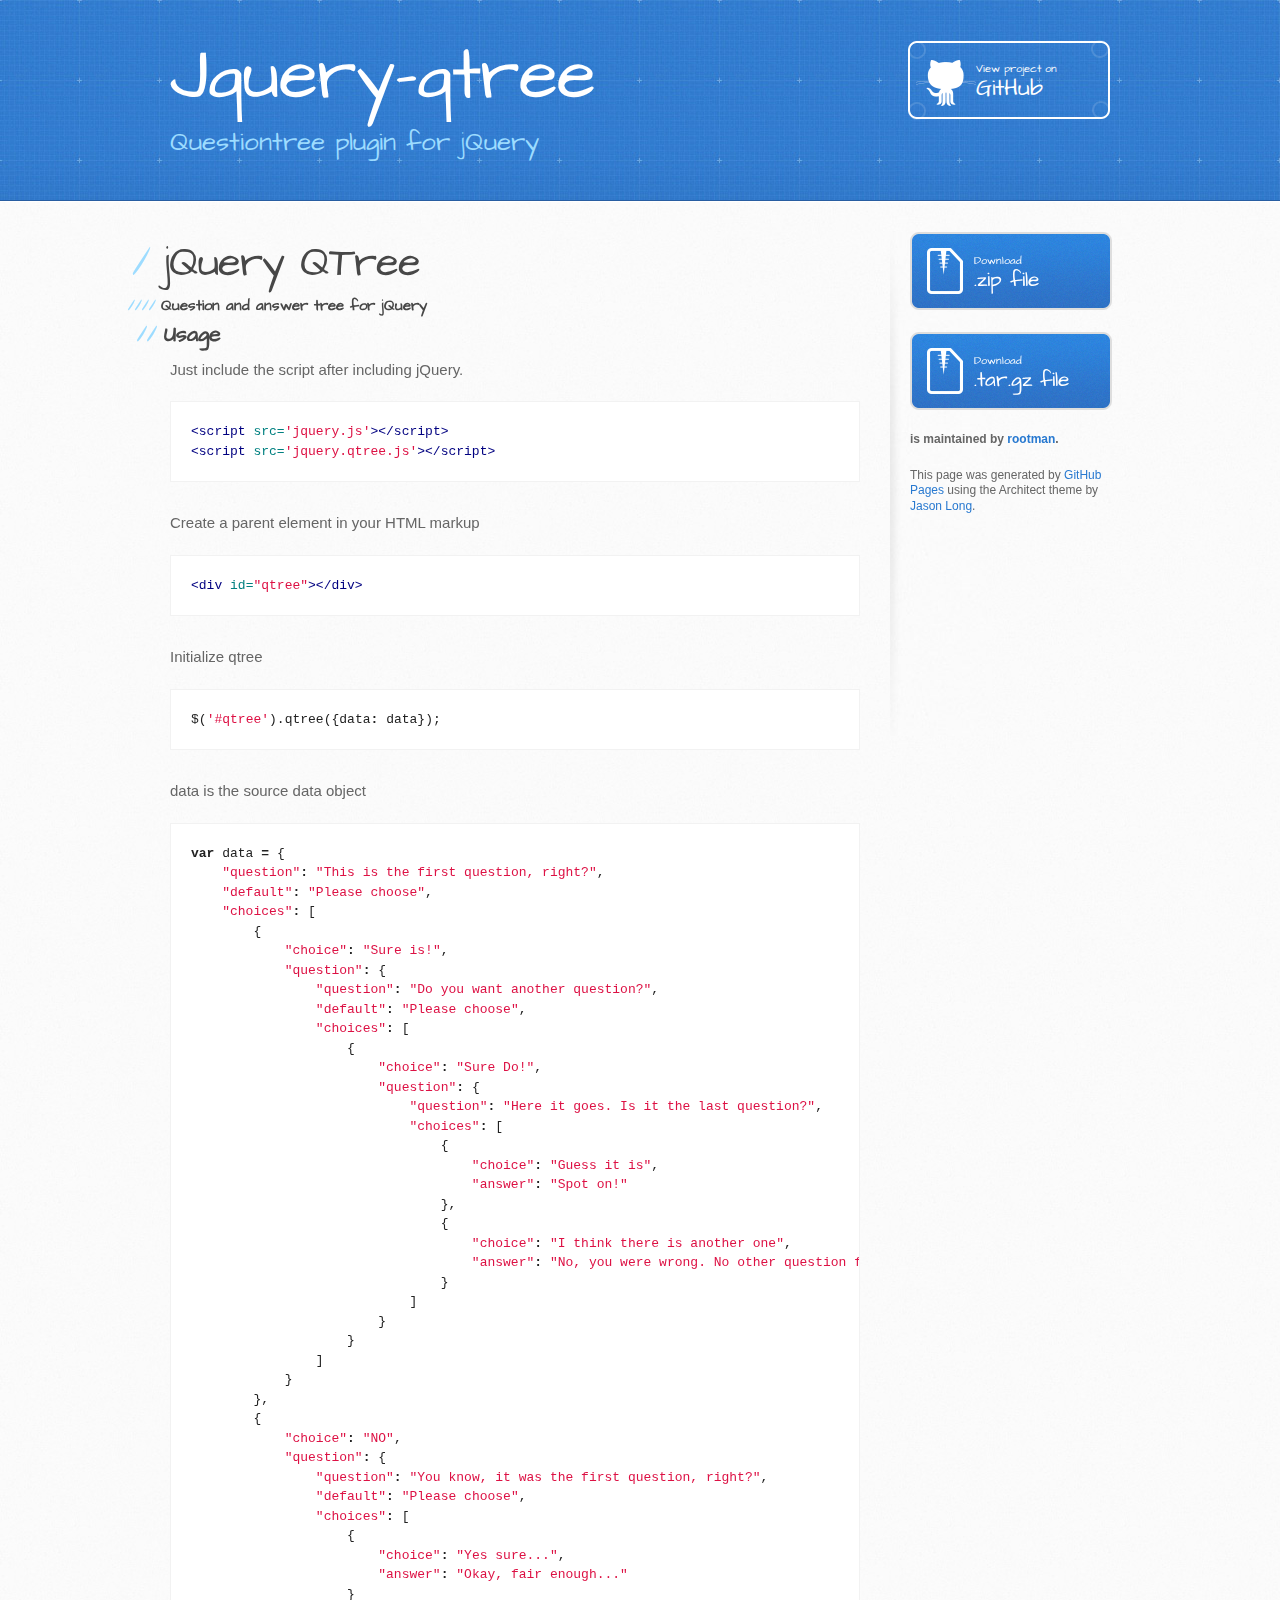
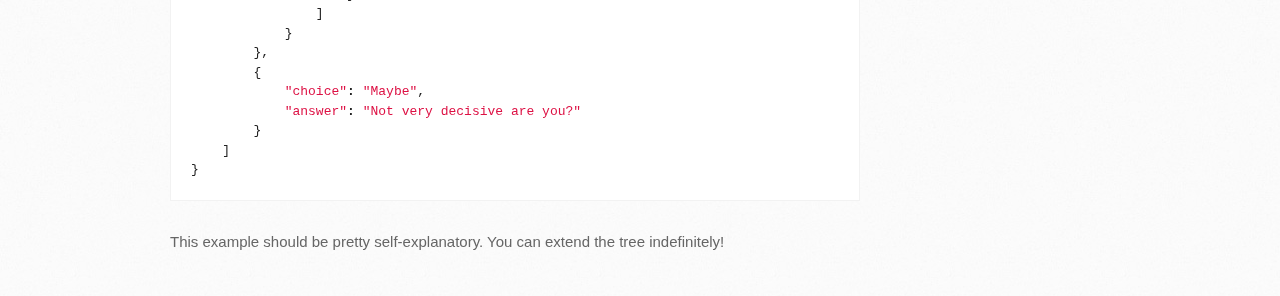
==== index.html @ e3d5d900 "Create gh-pages branch via GitHub" ====
<!DOCTYPE html>
<html>
  <head>
    <meta charset='utf-8'>
    <meta http-equiv="X-UA-Compatible" content="chrome=1">
    <meta name="viewport" content="width=device-width, initial-scale=1, maximum-scale=1">
    <link href='https://fonts.googleapis.com/css?family=Architects+Daughter' rel='stylesheet' type='text/css'>
    <link rel="stylesheet" type="text/css" href="stylesheets/stylesheet.css" media="screen" />
    <link rel="stylesheet" type="text/css" href="stylesheets/pygment_trac.css" media="screen" />
    <link rel="stylesheet" type="text/css" href="stylesheets/print.css" media="print" />

    <!--[if lt IE 9]>
    <script src="//html5shiv.googlecode.com/svn/trunk/html5.js"></script>
    <![endif]-->

    <title>Jquery-qtree by rootman</title>
  </head>

  <body>
    <header>
      <div class="inner">
        <h1>Jquery-qtree</h1>
        <h2>Questiontree plugin for jQuery</h2>
        <a href="https://github.com/rootman/jquery-qtree" class="button"><small>View project on</small>GitHub</a>
      </div>
    </header>

    <div id="content-wrapper">
      <div class="inner clearfix">
        <section id="main-content">
          <h1>jQuery QTree</h1>

<h4>Question and answer tree for jQuery</h4>

<h2>Usage</h2>

<p>Just include the script after including jQuery.</p>

<div class="highlight"><pre><span class="nt">&lt;script </span><span class="na">src=</span><span class="s">'jquery.js'</span><span class="nt">&gt;&lt;/script&gt;</span>
<span class="nt">&lt;script </span><span class="na">src=</span><span class="s">'jquery.qtree.js'</span><span class="nt">&gt;&lt;/script&gt;</span>
</pre></div>

<p>Create a parent element in your HTML markup</p>

<div class="highlight"><pre><span class="nt">&lt;div</span> <span class="na">id=</span><span class="s">"qtree"</span><span class="nt">&gt;&lt;/div&gt;</span>
</pre></div>

<p>Initialize qtree</p>

<div class="highlight"><pre><span class="nx">$</span><span class="p">(</span><span class="s1">'#qtree'</span><span class="p">).</span><span class="nx">qtree</span><span class="p">({</span><span class="nx">data</span><span class="o">:</span> <span class="nx">data</span><span class="p">});</span>
</pre></div>

<p>data is the source data object</p>

<div class="highlight"><pre><span class="kd">var</span> <span class="nx">data</span> <span class="o">=</span> <span class="p">{</span>
    <span class="s2">"question"</span><span class="o">:</span> <span class="s2">"This is the first question, right?"</span><span class="p">,</span>
    <span class="s2">"default"</span><span class="o">:</span> <span class="s2">"Please choose"</span><span class="p">,</span>
    <span class="s2">"choices"</span><span class="o">:</span> <span class="p">[</span>
        <span class="p">{</span>
            <span class="s2">"choice"</span><span class="o">:</span> <span class="s2">"Sure is!"</span><span class="p">,</span>
            <span class="s2">"question"</span><span class="o">:</span> <span class="p">{</span>
                <span class="s2">"question"</span><span class="o">:</span> <span class="s2">"Do you want another question?"</span><span class="p">,</span>
                <span class="s2">"default"</span><span class="o">:</span> <span class="s2">"Please choose"</span><span class="p">,</span>
                <span class="s2">"choices"</span><span class="o">:</span> <span class="p">[</span>
                    <span class="p">{</span>
                        <span class="s2">"choice"</span><span class="o">:</span> <span class="s2">"Sure Do!"</span><span class="p">,</span>
                        <span class="s2">"question"</span><span class="o">:</span> <span class="p">{</span>
                            <span class="s2">"question"</span><span class="o">:</span> <span class="s2">"Here it goes. Is it the last question?"</span><span class="p">,</span>
                            <span class="s2">"choices"</span><span class="o">:</span> <span class="p">[</span>
                                <span class="p">{</span>
                                    <span class="s2">"choice"</span><span class="o">:</span> <span class="s2">"Guess it is"</span><span class="p">,</span>
                                    <span class="s2">"answer"</span><span class="o">:</span> <span class="s2">"Spot on!"</span>
                                <span class="p">},</span>
                                <span class="p">{</span>
                                    <span class="s2">"choice"</span><span class="o">:</span> <span class="s2">"I think there is another one"</span><span class="p">,</span>
                                    <span class="s2">"answer"</span><span class="o">:</span> <span class="s2">"No, you were wrong. No other question for you my friend."</span>
                                <span class="p">}</span>
                            <span class="p">]</span>
                        <span class="p">}</span>
                    <span class="p">}</span>
                <span class="p">]</span>
            <span class="p">}</span>
        <span class="p">},</span>
        <span class="p">{</span>
            <span class="s2">"choice"</span><span class="o">:</span> <span class="s2">"NO"</span><span class="p">,</span>
            <span class="s2">"question"</span><span class="o">:</span> <span class="p">{</span>
                <span class="s2">"question"</span><span class="o">:</span> <span class="s2">"You know, it was the first question, right?"</span><span class="p">,</span>
                <span class="s2">"default"</span><span class="o">:</span> <span class="s2">"Please choose"</span><span class="p">,</span>
                <span class="s2">"choices"</span><span class="o">:</span> <span class="p">[</span>
                    <span class="p">{</span>
                        <span class="s2">"choice"</span><span class="o">:</span> <span class="s2">"Yes sure..."</span><span class="p">,</span>
                        <span class="s2">"answer"</span><span class="o">:</span> <span class="s2">"Okay, fair enough..."</span>
                    <span class="p">}</span>
                <span class="p">]</span>
            <span class="p">}</span>
        <span class="p">},</span>
        <span class="p">{</span>
            <span class="s2">"choice"</span><span class="o">:</span> <span class="s2">"Maybe"</span><span class="p">,</span>
            <span class="s2">"answer"</span><span class="o">:</span> <span class="s2">"Not very decisive are you?"</span>
        <span class="p">}</span>
    <span class="p">]</span>
<span class="p">}</span>
</pre></div>

<p>This example should be pretty self-explanatory. You can extend the tree indefinitely!</p>
        </section>

        <aside id="sidebar">
          <a href="https://github.com/rootman/jquery-qtree/zipball/master" class="button">
            <small>Download</small>
            .zip file
          </a>
          <a href="https://github.com/rootman/jquery-qtree/tarball/master" class="button">
            <small>Download</small>
            .tar.gz file
          </a>

          <p class="repo-owner"><a href="https://github.com/rootman/jquery-qtree"></a> is maintained by <a href="https://github.com/rootman">rootman</a>.</p>

          <p>This page was generated by <a href="pages.github.com">GitHub Pages</a> using the Architect theme by <a href="http://twitter.com/jasonlong">Jason Long</a>.</p>
        </aside>
      </div>
    </div>

  
  </body>
</html>
---- stylesheets/stylesheet.css ----
/* http://meyerweb.com/eric/tools/css/reset/ 
   v2.0 | 20110126
   License: none (public domain)
*/
html, body, div, span, applet, object, iframe,
h1, h2, h3, h4, h5, h6, p, blockquote, pre,
a, abbr, acronym, address, big, cite, code,
del, dfn, em, img, ins, kbd, q, s, samp,
small, strike, strong, sub, sup, tt, var,
b, u, i, center,
dl, dt, dd, ol, ul, li,
fieldset, form, label, legend,
table, caption, tbody, tfoot, thead, tr, th, td,
article, aside, canvas, details, embed, 
figure, figcaption, footer, header, hgroup, 
menu, nav, output, ruby, section, summary,
time, mark, audio, video {
	margin: 0;
	padding: 0;
	border: 0;
	font-size: 100%;
	font: inherit;
	vertical-align: baseline;
}
/* HTML5 display-role reset for older browsers */
article, aside, details, figcaption, figure, 
footer, header, hgroup, menu, nav, section {
	display: block;
}
body {
	line-height: 1;
}
ol, ul {
	list-style: none;
}
blockquote, q {
	quotes: none;
}
blockquote:before, blockquote:after,
q:before, q:after {
	content: '';
	content: none;
}
table {
	border-collapse: collapse;
	border-spacing: 0;
}

/* LAYOUT STYLES */
body {
  font-size: 15px;
  line-height: 1.5; 
  background: #fafafa url(../images/body-bg.jpg) 0 0 repeat;
  font-family: 'Helvetica Neue', Helvetica, Arial, serif;
  font-weight: 400;
  color: #666;
}

a {
  color: #2879d0;
}
a:hover {
  color: #2268b2;
}

header {
  padding-top: 40px;
  padding-bottom: 40px;
  font-family: 'Architects Daughter', 'Helvetica Neue', Helvetica, Arial, serif; 
  background: #2e7bcf url(../images/header-bg.jpg) 0 0 repeat-x;
  border-bottom: solid 1px #275da1;
}

header h1 {
  letter-spacing: -1px;
  font-size: 72px;
  color: #fff;
  line-height: 1;
  margin-bottom: 0.2em;
  width: 540px;
}

header h2 {
  font-size: 26px;
  color: #9ddcff;
  font-weight: normal;
  line-height: 1.3;
  width: 540px;
  letter-spacing: 0;
}

.inner {
  position: relative;
  width: 940px;
  margin: 0 auto;
}

#content-wrapper {
  border-top: solid 1px #fff;
  padding-top: 30px;
}

#main-content {
  width: 690px;
  float: left;
}

#main-content img {
  max-width: 100%;
}

aside#sidebar {
  width: 200px;
  padding-left: 20px;
  min-height: 504px;
  float: right;
  background: transparent url(../images/sidebar-bg.jpg) 0 0 no-repeat;
  font-size: 12px;
  line-height: 1.3;
}

aside#sidebar p.repo-owner,
aside#sidebar p.repo-owner a {
  font-weight: bold;
}

#downloads {
  margin-bottom: 40px;
}

a.button {
  width: 134px;
  height: 58px;
  line-height: 1.2;
  font-size: 23px;
  color: #fff;
  padding-left: 68px;
  padding-top: 22px;
  font-family: 'Architects Daughter', 'Helvetica Neue', Helvetica, Arial, serif; 
}
a.button small {
  display: block;
  font-size: 11px;
}
header a.button {
  position: absolute;
  right: 0;
  top: 0;
  background: transparent url(../images/github-button.png) 0 0 no-repeat;
}
aside a.button {
  width: 138px;
  padding-left: 64px;
  display: block;
  background: transparent url(../images/download-button.png) 0 0 no-repeat;
  margin-bottom: 20px;
  font-size: 21px;
}

code, pre {
  font-family: Monaco, "Bitstream Vera Sans Mono", "Lucida Console", Terminal, monospace;
  color: #222;
  margin-bottom: 30px;
  font-size: 13px;
}

code {
  background-color: #f2f8fc;
  border: solid 1px #dbe7f3;
  padding: 0 3px;
}

pre {
  padding: 20px;
  background: #fff;
  text-shadow: none;
  overflow: auto;
  border: solid 1px #f2f2f2;
}
pre code {
  color: #2879d0;
  background-color: #fff;
  border: none;
  padding: 0;
}

ul, ol, dl {
  margin-bottom: 20px;
}


/* COMMON STYLES */

hr {
  height: 1px;
  line-height: 1px;
  margin-top: 1em;
  padding-bottom: 1em;
  border: none;
  background: transparent url('../images/hr.png') 0 0 no-repeat;
}

table {
  width: 100%;
  border: 1px solid #ebebeb;
}

th {
  font-weight: 500;
}

td {
  border: 1px solid #ebebeb;
  text-align: center; 
  font-weight: 300;
}

form {
  background: #f2f2f2;
  padding: 20px;
  
}


/* GENERAL ELEMENT TYPE STYLES */

#main-content h1 {
  font-family: 'Architects Daughter', 'Helvetica Neue', Helvetica, Arial, serif; 
  font-size: 2.8em;
  letter-spacing: -1px;
  color: #474747;
} 

#main-content h1:before {
  content: "/";
  color: #9ddcff;
  padding-right: 0.3em;
  margin-left: -0.9em;
}

#main-content h2 {
  font-family: 'Architects Daughter', 'Helvetica Neue', Helvetica, Arial, serif; 
  font-size: 22px;
  font-weight: bold;
  margin-bottom: 8px;
  color: #474747;
} 
#main-content h2:before {
  content: "//";
  color: #9ddcff;
  padding-right: 0.3em;
  margin-left: -1.5em;
}

#main-content h3 {
  font-family: 'Architects Daughter', 'Helvetica Neue', Helvetica, Arial, serif; 
  font-size: 18px;
  font-weight: bold;
  margin-top: 24px;
  margin-bottom: 8px;
  color: #474747;
} 
 
#main-content h3:before {
  content: "///";
  color: #9ddcff;
  padding-right: 0.3em;
  margin-left: -2em;
}

#main-content h4 {
  font-family: 'Architects Daughter', 'Helvetica Neue', Helvetica, Arial, serif; 
  font-size: 15px;
  font-weight: bold;
  color: #474747;
} 

h4:before {
  content: "////";
  color: #9ddcff;
  padding-right: 0.3em;
  margin-left: -2.8em;
}

#main-content h5 {
  font-family: 'Architects Daughter', 'Helvetica Neue', Helvetica, Arial, serif; 
  font-size: 14px;
  color: #474747;
} 
h5:before {
  content: "/////";
  color: #9ddcff;
  padding-right: 0.3em;
  margin-left: -3.2em;
}

#main-content h6 {
  font-family: 'Architects Daughter', 'Helvetica Neue', Helvetica, Arial, serif; 
  font-size: .8em;
  color: #474747;
} 
h6:before {
  content: "//////";
  color: #9ddcff;
  padding-right: 0.3em;
  margin-left: -3.7em;
}

p {
  margin-bottom: 20px;
}
 
a {
  text-decoration: none;
}

p a {
  font-weight: 400;
}

blockquote {
  font-size: 1.6em;
  border-left: 10px solid #e9e9e9;
  margin-bottom: 20px;
  padding: 0 0 0 30px;
}

ul li {
  list-style: disc inside;
  padding-left: 20px;
}

ol li {
  list-style: decimal inside;
  padding-left: 3px;
}

dl dd {
  font-style: italic;
  font-weight: 100;
}

footer {
  background: transparent url('../images/hr.png') 0 0 no-repeat;
  margin-top: 40px;
  padding-top: 20px;
  padding-bottom: 30px;
  font-size: 13px;
  color: #aaa;
}

footer a {
  color: #666;
}
footer a:hover {
  color: #444;
}

/* MISC */
.clearfix:after {
  clear: both;
  content: '.';
  display: block;
  visibility: hidden;
  height: 0;
}

.clearfix {display: inline-block;}
* html .clearfix {height: 1%;}
.clearfix {display: block;}

/* #Media Queries
================================================== */

/* Smaller than standard 960 (devices and browsers) */
@media only screen and (max-width: 959px) {}

/* Tablet Portrait size to standard 960 (devices and browsers) */
@media only screen and (min-width: 768px) and (max-width: 959px) {
  .inner {
    width: 740px;
  }
  header h1, header h2 {
    width: 340px;
  }
  header h1 {
    font-size: 60px;
  }
  header h2 {
    font-size: 30px;
  }
  #main-content {
    width: 490px;
  }
  #main-content h1:before,
  #main-content h2:before,
  #main-content h3:before,
  #main-content h4:before,
  #main-content h5:before,
  #main-content h6:before {
    content: none;
    padding-right: 0;
    margin-left: 0;
  }
}

/* All Mobile Sizes (devices and browser) */
@media only screen and (max-width: 767px) {
  .inner {
    width: 93%;
  }
  header {
    padding: 20px 0;
  }
  header .inner {
    position: relative;
  }
  header h1, header h2 {
    width: 100%;
  }
  header h1 {
    font-size: 48px;
  }
  header h2 {
    font-size: 24px;
  }
  header a.button {
    background-image: none;
    width: auto;
    height: auto;
    display: inline-block;
    margin-top: 15px;
    padding: 5px 10px;
    position: relative;
    text-align: center;
    font-size: 13px;
    line-height: 1;
    background-color: #9ddcff;
    color: #2879d0;
    -moz-border-radius: 5px;
    -webkit-border-radius: 5px;                     
    border-radius: 5px;    
  }
  header a.button small {
    font-size: 13px;
    display: inline;
  }
  #main-content,
  aside#sidebar {
    float: none;
    width: 100% ! important;
  }
  aside#sidebar {
    background-image: none;
    margin-top: 20px;
    border-top: solid 1px #ddd;
    padding: 20px 0;
    min-height: 0;
  }
  aside#sidebar a.button {
    display: none;
  }
  #main-content h1:before,
  #main-content h2:before,
  #main-content h3:before,
  #main-content h4:before,
  #main-content h5:before,
  #main-content h6:before {
    content: none;
    padding-right: 0;
    margin-left: 0;
  }
}

/* Mobile Landscape Size to Tablet Portrait (devices and browsers) */
@media only screen and (min-width: 480px) and (max-width: 767px) {}

/* Mobile Portrait Size to Mobile Landscape Size (devices and browsers) */
@media only screen and (max-width: 479px) {}
---- stylesheets/pygment_trac.css ----
.highlight  { background: #ffffff; }
.highlight .c { color: #999988; font-style: italic } /* Comment */
.highlight .err { color: #a61717; background-color: #e3d2d2 } /* Error */
.highlight .k { font-weight: bold } /* Keyword */
.highlight .o { font-weight: bold } /* Operator */
.highlight .cm { color: #999988; font-style: italic } /* Comment.Multiline */
.highlight .cp { color: #999999; font-weight: bold } /* Comment.Preproc */
.highlight .c1 { color: #999988; font-style: italic } /* Comment.Single */
.highlight .cs { color: #999999; font-weight: bold; font-style: italic } /* Comment.Special */
.highlight .gd { color: #000000; background-color: #ffdddd } /* Generic.Deleted */
.highlight .gd .x { color: #000000; background-color: #ffaaaa } /* Generic.Deleted.Specific */
.highlight .ge { font-style: italic } /* Generic.Emph */
.highlight .gr { color: #aa0000 } /* Generic.Error */
.highlight .gh { color: #999999 } /* Generic.Heading */
.highlight .gi { color: #000000; background-color: #ddffdd } /* Generic.Inserted */
.highlight .gi .x { color: #000000; background-color: #aaffaa } /* Generic.Inserted.Specific */
.highlight .go { color: #888888 } /* Generic.Output */
.highlight .gp { color: #555555 } /* Generic.Prompt */
.highlight .gs { font-weight: bold } /* Generic.Strong */
.highlight .gu { color: #800080; font-weight: bold; } /* Generic.Subheading */
.highlight .gt { color: #aa0000 } /* Generic.Traceback */
.highlight .kc { font-weight: bold } /* Keyword.Constant */
.highlight .kd { font-weight: bold } /* Keyword.Declaration */
.highlight .kn { font-weight: bold } /* Keyword.Namespace */
.highlight .kp { font-weight: bold } /* Keyword.Pseudo */
.highlight .kr { font-weight: bold } /* Keyword.Reserved */
.highlight .kt { color: #445588; font-weight: bold } /* Keyword.Type */
.highlight .m { color: #009999 } /* Literal.Number */
.highlight .s { color: #d14 } /* Literal.String */
.highlight .na { color: #008080 } /* Name.Attribute */
.highlight .nb { color: #0086B3 } /* Name.Builtin */
.highlight .nc { color: #445588; font-weight: bold } /* Name.Class */
.highlight .no { color: #008080 } /* Name.Constant */
.highlight .ni { color: #800080 } /* Name.Entity */
.highlight .ne { color: #990000; font-weight: bold } /* Name.Exception */
.highlight .nf { color: #990000; font-weight: bold } /* Name.Function */
.highlight .nn { color: #555555 } /* Name.Namespace */
.highlight .nt { color: #000080 } /* Name.Tag */
.highlight .nv { color: #008080 } /* Name.Variable */
.highlight .ow { font-weight: bold } /* Operator.Word */
.highlight .w { color: #bbbbbb } /* Text.Whitespace */
.highlight .mf { color: #009999 } /* Literal.Number.Float */
.highlight .mh { color: #009999 } /* Literal.Number.Hex */
.highlight .mi { color: #009999 } /* Literal.Number.Integer */
.highlight .mo { color: #009999 } /* Literal.Number.Oct */
.highlight .sb { color: #d14 } /* Literal.String.Backtick */
.highlight .sc { color: #d14 } /* Literal.String.Char */
.highlight .sd { color: #d14 } /* Literal.String.Doc */
.highlight .s2 { color: #d14 } /* Literal.String.Double */
.highlight .se { color: #d14 } /* Literal.String.Escape */
.highlight .sh { color: #d14 } /* Literal.String.Heredoc */
.highlight .si { color: #d14 } /* Literal.String.Interpol */
.highlight .sx { color: #d14 } /* Literal.String.Other */
.highlight .sr { color: #009926 } /* Literal.String.Regex */
.highlight .s1 { color: #d14 } /* Literal.String.Single */
.highlight .ss { color: #990073 } /* Literal.String.Symbol */
.highlight .bp { color: #999999 } /* Name.Builtin.Pseudo */
.highlight .vc { color: #008080 } /* Name.Variable.Class */
.highlight .vg { color: #008080 } /* Name.Variable.Global */
.highlight .vi { color: #008080 } /* Name.Variable.Instance */
.highlight .il { color: #009999 } /* Literal.Number.Integer.Long */

.type-csharp .highlight .k { color: #0000FF }
.type-csharp .highlight .kt { color: #0000FF }
.type-csharp .highlight .nf { color: #000000; font-weight: normal }
.type-csharp .highlight .nc { color: #2B91AF }
.type-csharp .highlight .nn { color: #000000 }
.type-csharp .highlight .s { color: #A31515 }
.type-csharp .highlight .sc { color: #A31515 }
---- stylesheets/print.css ----
html, body, div, span, applet, object, iframe,
h1, h2, h3, h4, h5, h6, p, blockquote, pre,
a, abbr, acronym, address, big, cite, code,
del, dfn, em, img, ins, kbd, q, s, samp,
small, strike, strong, sub, sup, tt, var,
b, u, i, center,
dl, dt, dd, ol, ul, li,
fieldset, form, label, legend,
table, caption, tbody, tfoot, thead, tr, th, td,
article, aside, canvas, details, embed, 
figure, figcaption, footer, header, hgroup, 
menu, nav, output, ruby, section, summary,
time, mark, audio, video {
  margin: 0;
  padding: 0;
  border: 0;
  font-size: 100%;
  font: inherit;
  vertical-align: baseline;
}
/* HTML5 display-role reset for older browsers */
article, aside, details, figcaption, figure, 
footer, header, hgroup, menu, nav, section {
  display: block;
}
body {
  line-height: 1;
}
ol, ul {
  list-style: none;
}
blockquote, q {
  quotes: none;
}
blockquote:before, blockquote:after,
q:before, q:after {
  content: '';
  content: none;
}
table {
  border-collapse: collapse;
  border-spacing: 0;
}
body {
  font-size: 13px;
  line-height: 1.5; 
  font-family: 'Helvetica Neue', Helvetica, Arial, serif;
  color: #000;
}

a {
  color: #d5000d;
  font-weight: bold;
}

header {
  padding-top: 35px;
  padding-bottom: 10px;
}

header h1 {
  font-weight: bold;
  letter-spacing: -1px;
  font-size: 48px;
  color: #303030;
  line-height: 1.2;
}

header h2 {
  letter-spacing: -1px;
  font-size: 24px;
  color: #aaa;
  font-weight: normal;
  line-height: 1.3;
}
#downloads {
  display: none;
}
#main_content {
  padding-top: 20px;
}

code, pre {
  font-family: Monaco, "Bitstream Vera Sans Mono", "Lucida Console", Terminal;
  color: #222;
  margin-bottom: 30px;
  font-size: 12px;
}

code {
  padding: 0 3px;
}

pre {
  border: solid 1px #ddd;
  padding: 20px;
  overflow: auto;
}
pre code {
  padding: 0;
}

ul, ol, dl {
  margin-bottom: 20px;
}


/* COMMON STYLES */

table {
  width: 100%;
  border: 1px solid #ebebeb;
}

th {
  font-weight: 500;
}

td {
  border: 1px solid #ebebeb;
  text-align: center; 
  font-weight: 300;
}

form {
  background: #f2f2f2;
  padding: 20px;
  
}


/* GENERAL ELEMENT TYPE STYLES */

h1 {
  font-size: 2.8em;
} 

h2 {
  font-size: 22px;
  font-weight: bold;
  color: #303030;
  margin-bottom: 8px;
} 

h3 {
  color: #d5000d;
  font-size: 18px;
  font-weight: bold;
  margin-bottom: 8px;
} 
 
h4 {
  font-size: 16px;
  color: #303030;
  font-weight: bold;
} 

h5 {
  font-size: 1em;
  color: #303030;
} 

h6 {
  font-size: .8em;
  color: #303030;
} 

p {
  font-weight: 300;
  margin-bottom: 20px;
}
 
a {
  text-decoration: none;
}

p a {
  font-weight: 400;
}

blockquote {
  font-size: 1.6em;
  border-left: 10px solid #e9e9e9;
  margin-bottom: 20px;
  padding: 0 0 0 30px;
}

ul li {
  list-style: disc inside;
  padding-left: 20px;
}

ol li {
  list-style: decimal inside;
  padding-left: 3px;
}

dl dd {
  font-style: italic;
  font-weight: 100;
}

footer {
  margin-top: 40px;
  padding-top: 20px;
  padding-bottom: 30px;
  font-size: 13px;
  color: #aaa;
}

footer a {
  color: #666;
}

/* MISC */
.clearfix:after {
  clear: both;
  content: '.';
  display: block;
  visibility: hidden;
  height: 0;
}

.clearfix {display: inline-block;}
* html .clearfix {height: 1%;}
.clearfix {display: block;}
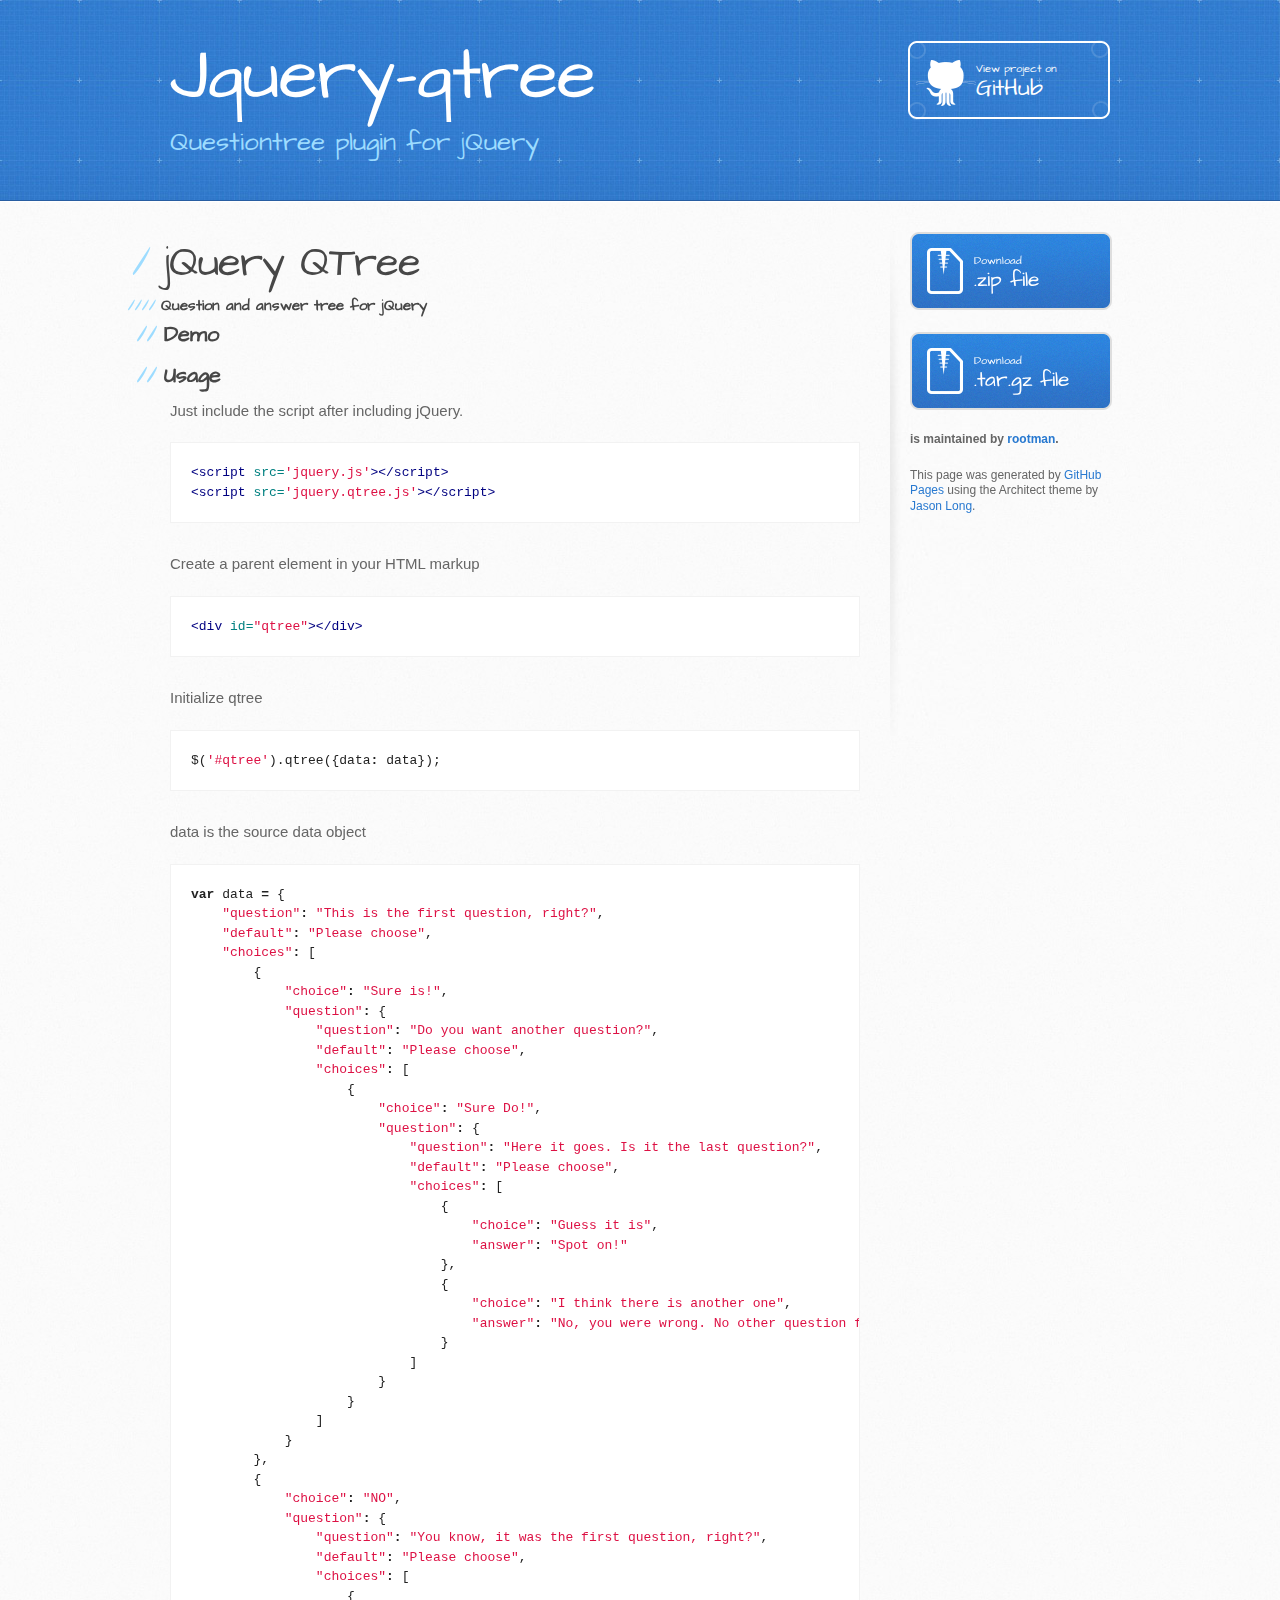
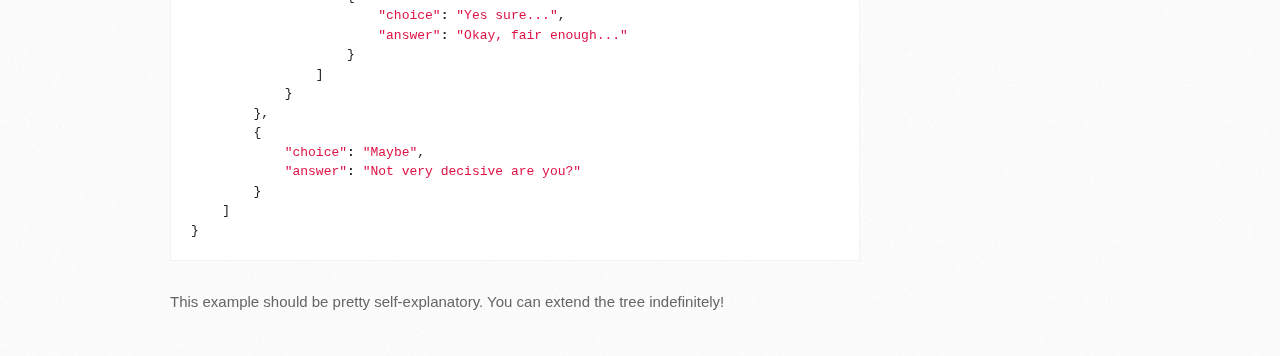
==== commit ce6ca5e7: "added demo and small data correction" ====
--- a/index.html
+++ b/index.html
@@ -14,6 +14,50 @@
     <![endif]-->
 
     <title>Jquery-qtree by rootman</title>
+    <style>
+        .qtree-question, .qtree-answer  {
+            background-color: #eee;
+            color: #555;
+            padding: 20px;
+            -webkit-border-radius: 3px;
+            -moz-border-radius: 3px;
+            border-radius: 3px;
+            width: 400px;
+            margin-bottom: 20px;
+            webkit-box-shadow: 0px 0px 3px rgba(50, 50, 50, 0.6);
+            -moz-box-shadow:    0px 0px 3px rgba(50, 50, 50, 0.6);
+            box-shadow:         0px 0px 3px rgba(50, 50, 50, 0.6);
+        }
+
+        .qtree-question {
+
+        }
+
+        .qtree-answer {
+
+        }
+
+        .qtree-question select {
+            padding: 5px;
+            -webkit-border-radius: 3px;
+            -moz-border-radius: 3px;
+            border-radius: 3px;
+            border-color: #aaa;
+            display: block;
+            width: 100%;
+        }
+
+        .qtree-question h4 {
+            color: #555;
+            margin: 0;
+            margin-bottom: 5px;
+        }
+
+        .qtree-question h4:before {
+            content: '';
+            margin: 0;
+        }
+    </style>
   </head>
 
   <body>
@@ -29,8 +73,12 @@
       <div class="inner clearfix">
         <section id="main-content">
           <h1>jQuery QTree</h1>
-
-<h4>Question and answer tree for jQuery</h4>
+            <h4>Question and answer tree for jQuery</h4>
+
+<h2>Demo</h2>
+<div id="qtree"></div>
+
+
 
 <h2>Usage</h2>
 
@@ -66,6 +114,7 @@
                         <span class="s2">"choice"</span><span class="o">:</span> <span class="s2">"Sure Do!"</span><span class="p">,</span>
                         <span class="s2">"question"</span><span class="o">:</span> <span class="p">{</span>
                             <span class="s2">"question"</span><span class="o">:</span> <span class="s2">"Here it goes. Is it the last question?"</span><span class="p">,</span>
+                            <span class="s2">"default"</span><span class="o">:</span> <span class="s2">"Please choose"</span><span class="p">,</span>
                             <span class="s2">"choices"</span><span class="o">:</span> <span class="p">[</span>
                                 <span class="p">{</span>
                                     <span class="s2">"choice"</span><span class="o">:</span> <span class="s2">"Guess it is"</span><span class="p">,</span>
@@ -122,6 +171,65 @@
       </div>
     </div>
 
+    <script src="//ajax.googleapis.com/ajax/libs/jquery/1.9.1/jquery.min.js"></script>
+    <script src="jquery-qtree/jquery.qtree.js"></script>
+    <script>
+
+        var data = {
+            "question": "This is the first question, right?",
+            "default": "Please choose",
+            "choices": [
+                {
+                    "choice": "Sure is!",
+                    "question": {
+                        "question": "Do you want another question?",
+                        "default": "Please choose",
+                        "choices": [
+                            {
+                                "choice": "Sure Do!",
+                                "question": {
+                                    "question": "Here it goes. Is it the last question?",
+                                    "default": "Please choose",
+                                    "choices": [
+                                        {
+                                            "choice": "Guess it is",
+                                            "answer": "Spot on!"
+                                        },
+                                        {
+                                            "choice": "I think there is another one",
+                                            "answer": "No, you were wrong. No other question for you my friend."
+                                        }
+                                    ]
+                                }
+                            }
+                        ]
+                    }
+                },
+                {
+                    "choice": "NO",
+                    "question": {
+                        "question": "You know, it was the first question, right?",
+                        "default": "Please choose",
+                        "choices": [
+                            {
+                                "choice": "Yes sure...",
+                                "answer": "Okay, fair enough..."
+                            }
+                        ]
+                    }
+                },
+                {
+                    "choice": "Maybe",
+                    "answer": "Not very decisive are you?"
+                }
+            ]
+        }
+
+        $(function(){
+            $('#qtree').qtree({data: data});
+        });
+    </script>
+
   
   </body>
 </html>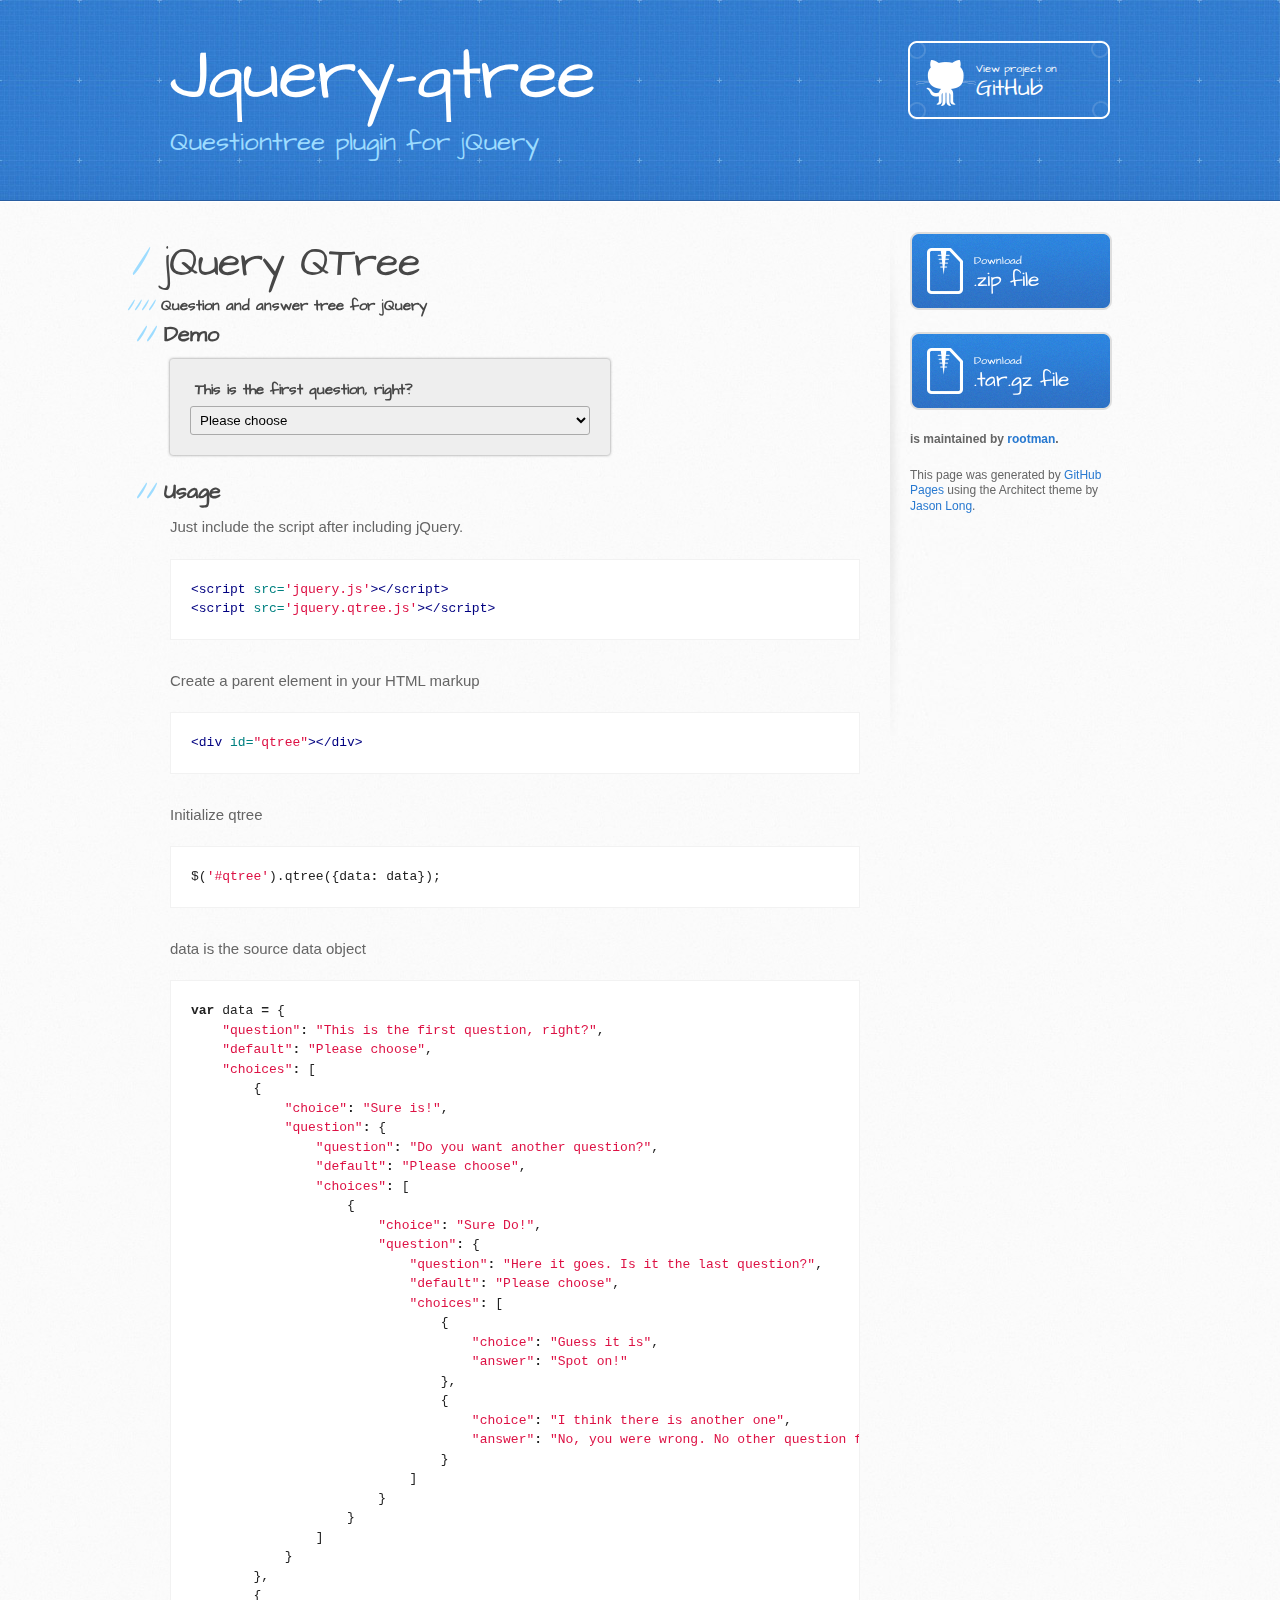
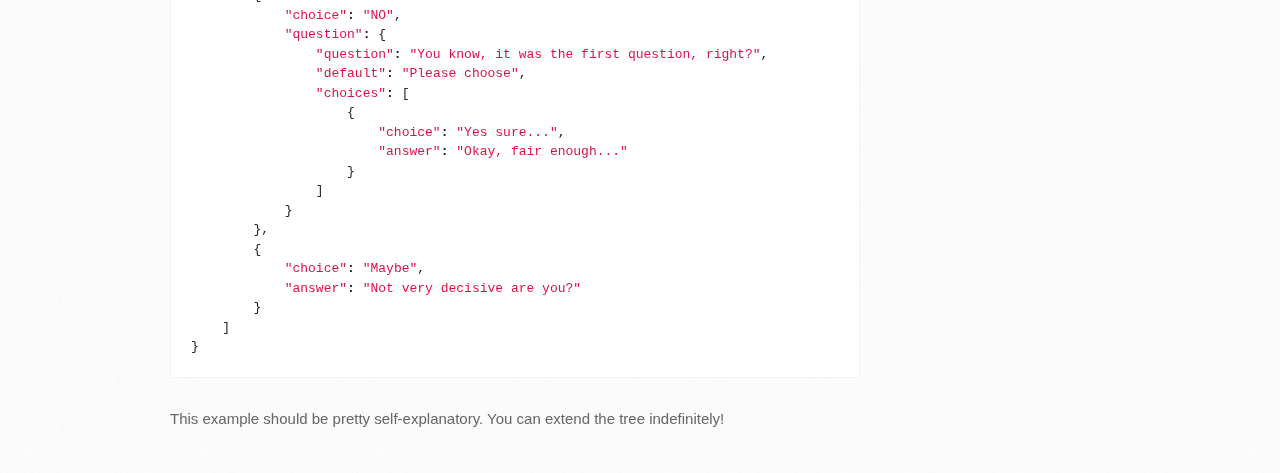
==== commit 59423c7e: "removed submodule" ====
--- a/index.html
+++ b/index.html
@@ -172,7 +172,7 @@
     </div>
 
     <script src="//ajax.googleapis.com/ajax/libs/jquery/1.9.1/jquery.min.js"></script>
-    <script src="jquery-qtree/jquery.qtree.js"></script>
+    <script src="jquery.qtree.js"></script>
     <script>
 
         var data = {
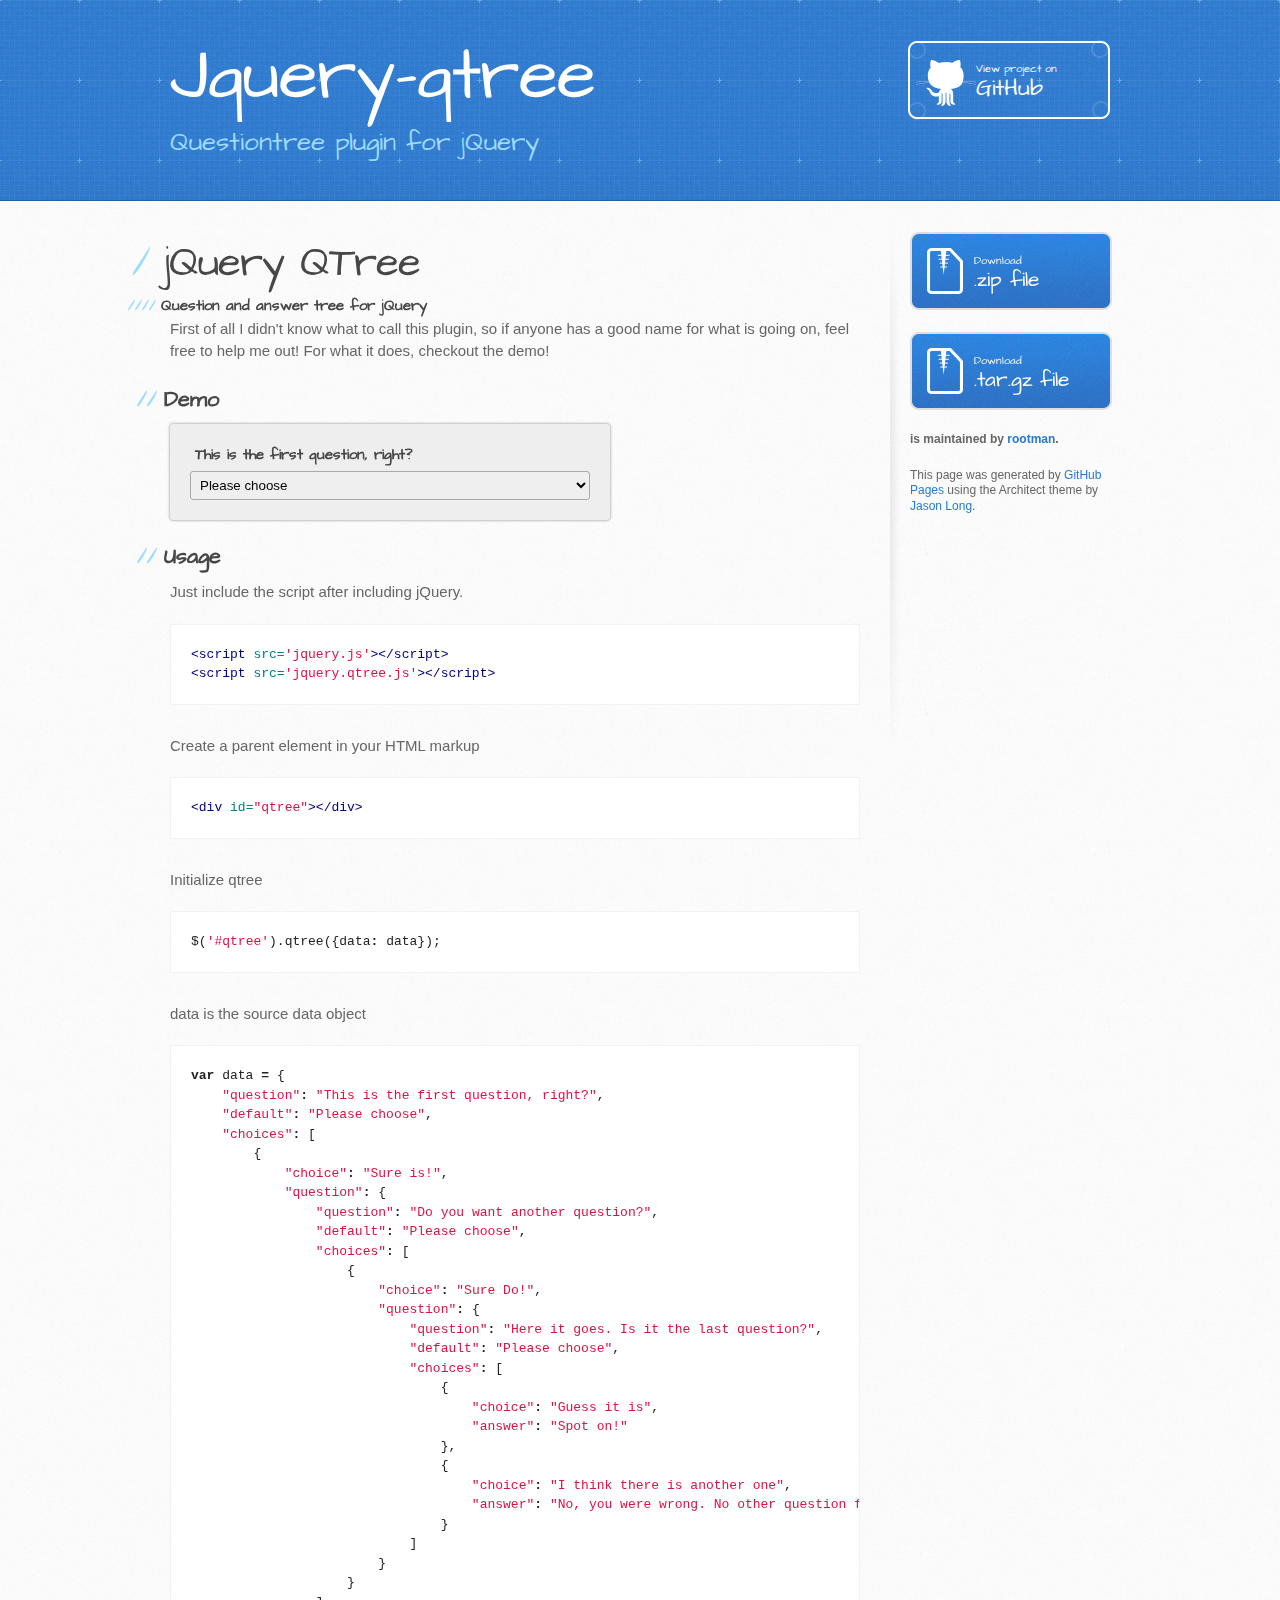
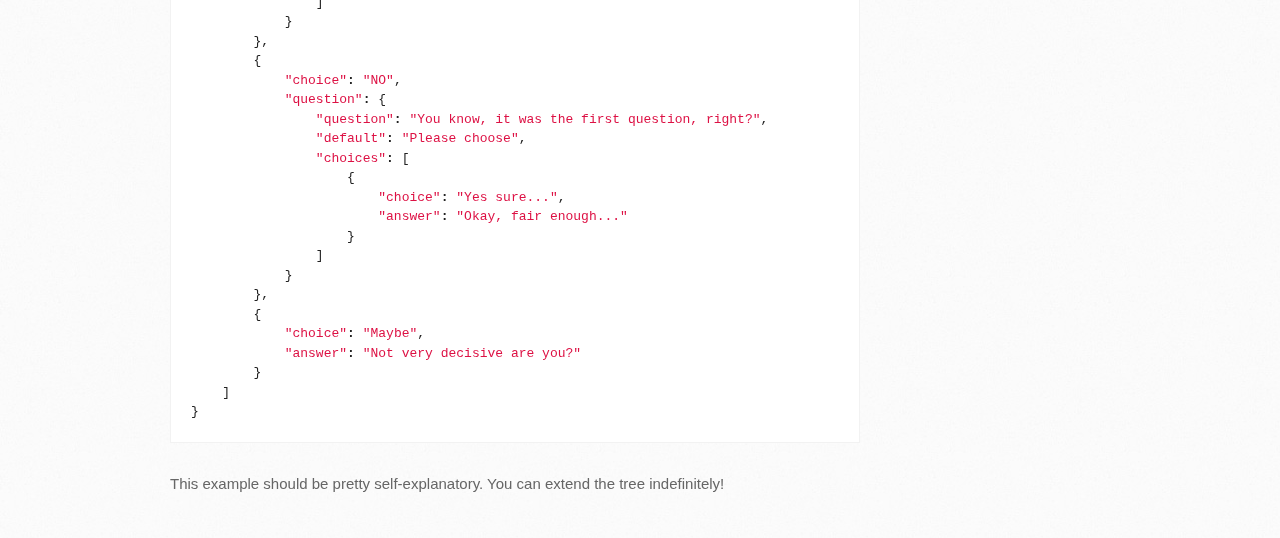
==== commit 3d89c54a: "some explanation" ====
--- a/index.html
+++ b/index.html
@@ -74,6 +74,10 @@
         <section id="main-content">
           <h1>jQuery QTree</h1>
             <h4>Question and answer tree for jQuery</h4>
+
+            <p>First of all I didn't know what to call this plugin, so if anyone has a good name for what is going on, feel free to help me out!
+            For what it does, checkout the demo!
+            </p>
 
 <h2>Demo</h2>
 <div id="qtree"></div>
